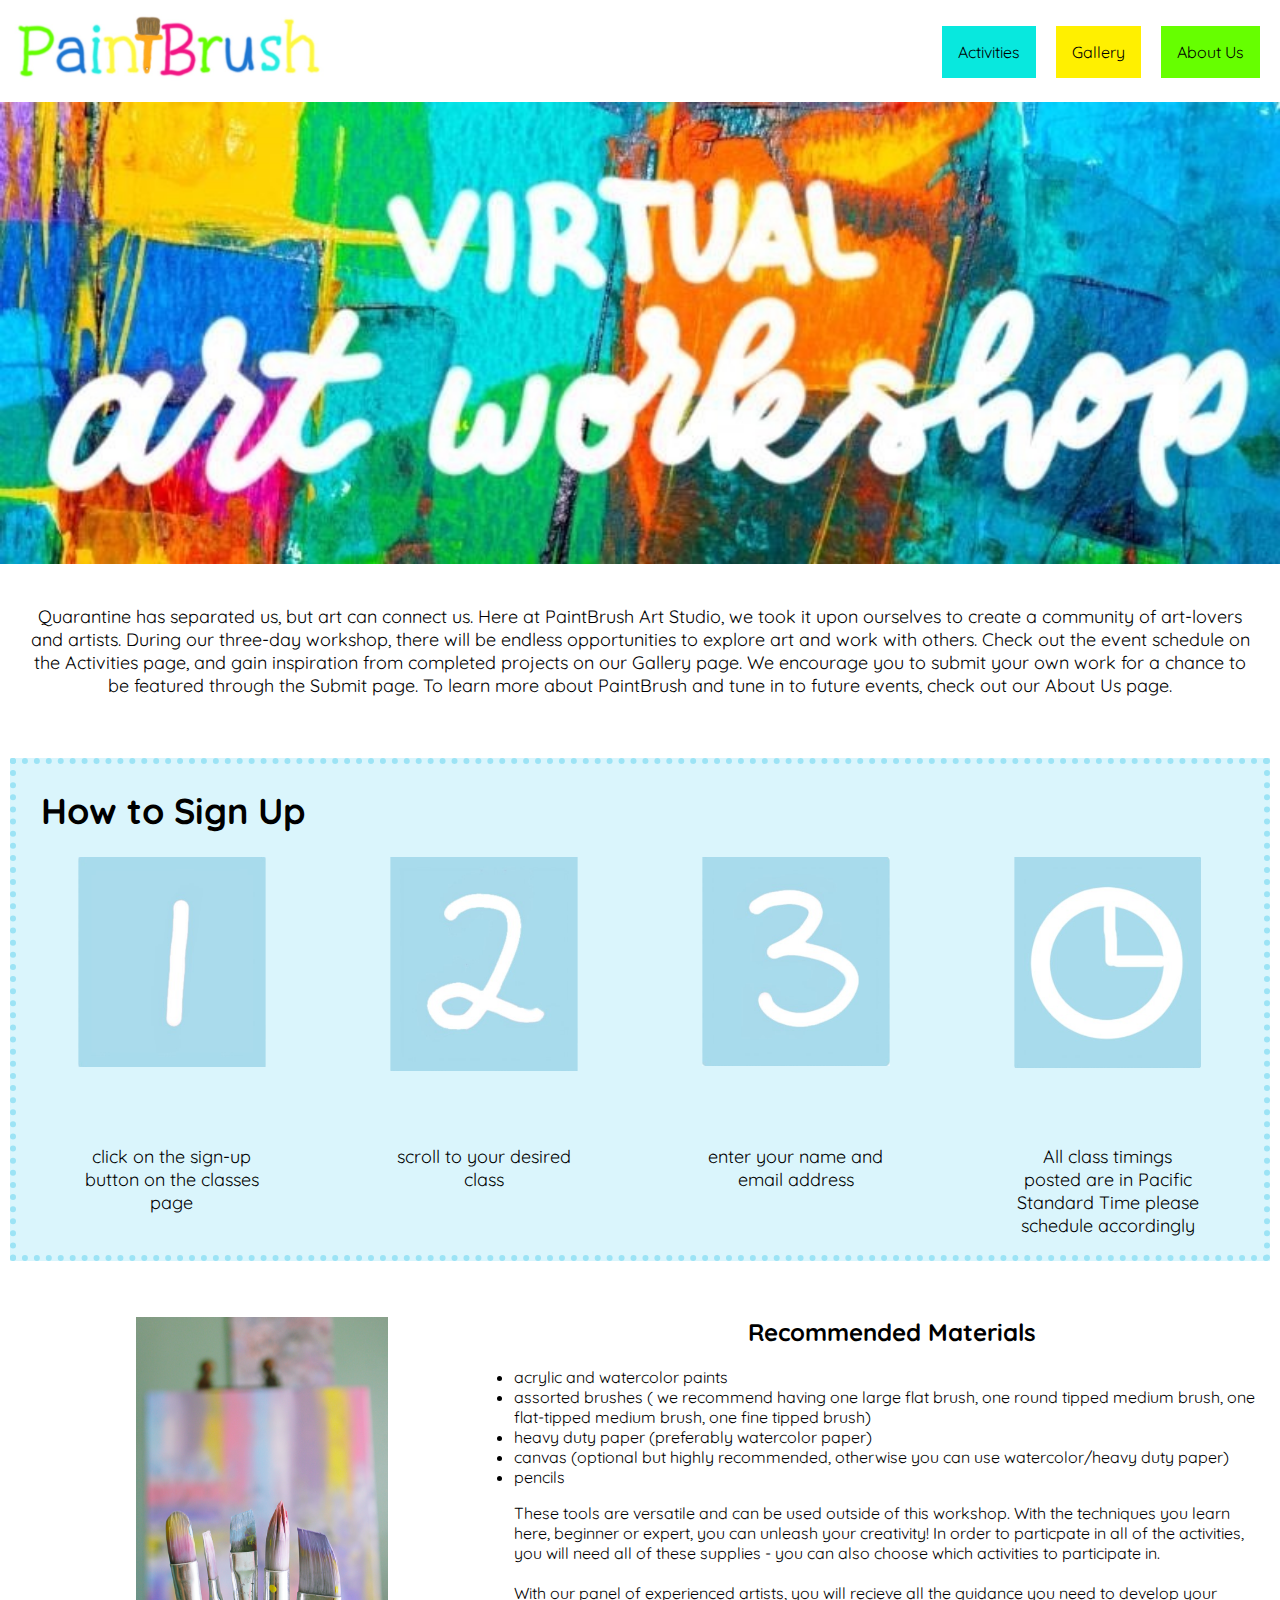
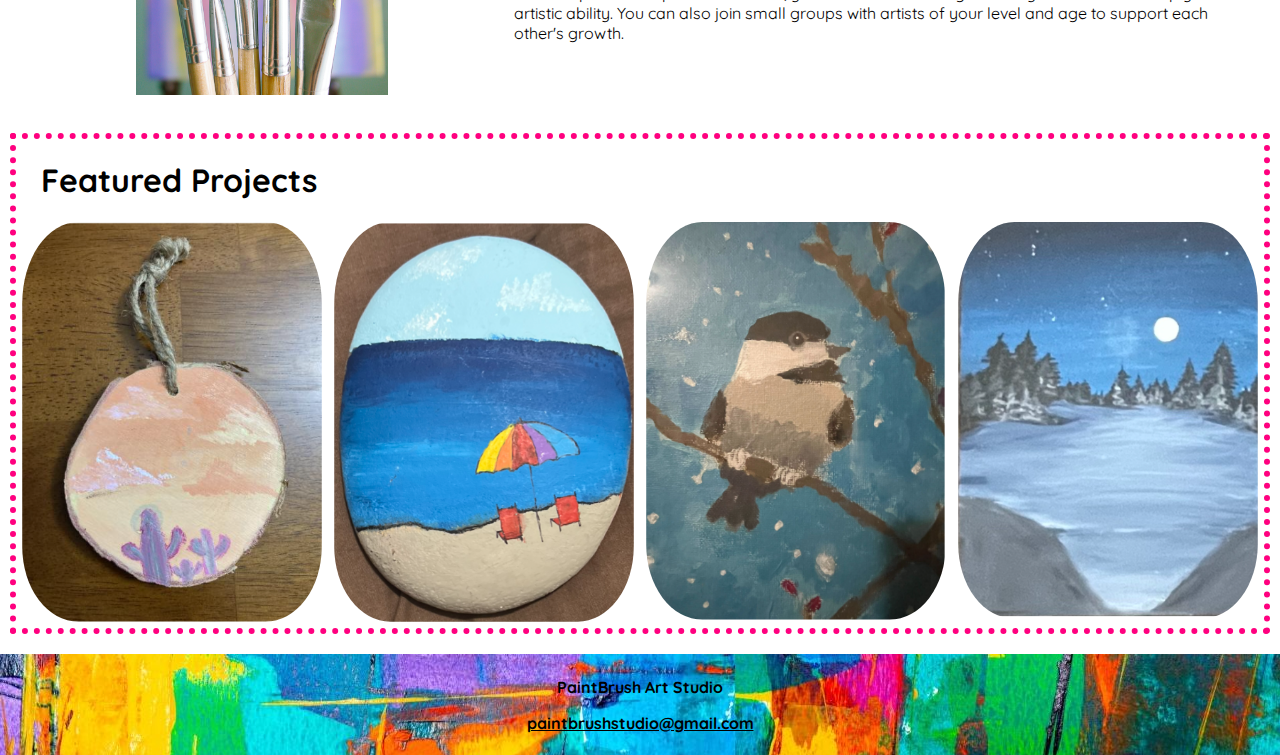
==== index.htm @ 1af23cfe "Rename landing-page.htm to index.htm" ====
<!DOCTYPE html>
<html>

<head>
    <title>Home</title>
    <link href="layout.css" rel="stylesheet" />
    <link href="style.css" rel="stylesheet" />
    <link rel="shortcut icon" href="photos/favicon.jpg" type="image/x-icon">

    <link rel="preconnect" href="https://fonts.googleapis.com">
    <link rel="preconnect" href="https://fonts.gstatic.com" crossorigin>
    <link href="https://fonts.googleapis.com/css2?family=Quicksand&display=swap" rel="stylesheet">

</head>

<body>
    <header>
        <img src="photos/logo.jpg" alt="PaintBrush Art Studio">
        <nav class="horizontalNAV">
            <ul>
                <li><a style="background-color: #66ff00;" href="about-us.htm">About Us</a></li>
                <li><a style="background-color: #fff000;" href="gallery.htm">Gallery</a></li>
                <li><a style="background-color: #08e8de;" href="activities.htm">Activities</a></li>
            </ul>
        </nav>
    </header>

    <img id="title-image" src="photos/home-cropped.jpg" alt="art picture">

    <div class="general">
        <br>
        <p>
            Quarantine has separated us, but art can connect us.
            Here at PaintBrush Art Studio, we took it upon ourselves
            to create a community of art-lovers and artists.
            During our three-day workshop, there will be endless
            opportunities to explore art and work with others.
            Check out the event schedule on the Activities page, and
            gain inspiration from completed projects on our Gallery page.
            We encourage you to submit your own work for a chance to be
            featured through the Submit page. To learn more about PaintBrush
            and tune in to future events, check out our About Us page.
        </p>
        <br>
    </div>

    <br>

    <div class="register">
        <h1 id="featured-title">How to Sign Up</h1>
        <img class="icon" src="photos/icon1.jpg" alt="icon1">
        <img class="icon" src="photos/icon2.jpg" alt="icon2">
        <img class="icon" src="photos/icon3.jpg" alt="icon3">
        <img class="icon" src="photos/icon4.jpg" alt="icon4">

        <p class="instruction">
            <br>
        </p>
        <p class="instruction">
            <br>
        </p>

        <p class="instruction">
            click on the sign-up button on the classes page
        </p>
        <p class="instruction">
            scroll to your desired class
        </p>
        <p class="instruction">
            enter your name and email address
        </p>
        <p class="instruction">
            All class timings posted are in Pacific Standard Time please schedule accordingly
        </p>

    </div>
    <p>
        <br>
    </p>

    <div id="paragraph2">
        <img id="paint-pic" src="photos/paintbrush.jpg" />

        <p>
        <h2>Recommended Materials</h2>
        <ul>
            <li>acrylic and watercolor paints</li>
            <li>assorted brushes ( we recommend having one large flat brush, one round tipped medium brush, one flat-tipped medium brush, one fine tipped brush)</li>
            <li>heavy duty paper (preferably watercolor paper)</li>
            <li>canvas (optional but highly recommended, otherwise you can use watercolor/heavy duty paper)</li>
            <li>pencils</li>
        </ul>
        
        <p class="paragraph2-text">These tools are versatile and can be used outside of this workshop. With the techniques you learn here, beginner or expert, you can unleash your creativity! In order to particpate in all of the activities, you will need all of these supplies - you can also choose which activities to participate in. </p>
        <br>
        
        <p class="paragraph2-text">With our panel of experienced artists, you will recieve all the guidance you need to develop your artistic ability. You can also join small groups with artists of your level and age to support each other's growth.</p>
        
        
    </div>

    <br>
    <div class="featured">
        <h1 id="featured-title">Featured Projects</h1>
        <img class="featured-image" src="photos/cactus.jpg" alt="Cactus with sunset">
        <img class="featured-image" src="photos/beach.jpg" alt="Chair on beach">
        <img class="featured-image" src="photos/bird.jpg" alt="Bird">
        <img class="featured-image" src="photos/snow.jpg" alt="River">
    </div>

    <br>

    <footer>
        <p><b>PaintBrush Art Studio</b></p>
        <p><a href="mailto:example@example.com"><b>paintbrushstudio@gmail.com</b></a></p>

    </footer>
</body>

</html>
---- layout.css ----
body { 
  padding: 0; 
  margin: 0; 
}

header {
  margin: 10px;
}

header img {
    width: 25%;
    text-align: left;
}

.title {
    text-align: center;
    margin: 5% auto auto auto;
    
}

aside {
    width: 40%;
    float: right;
}

/* navigation bar layout */
nav {
    float: right;
}
nav ul {
    list-style-type: none;
    padding: 0;
    overflow: hidden;
  }
  
nav li {
    float: right;
  }
  
nav li a:link, a:visited {
    display: block;
    text-align: left;
    padding: 16px;
    margin: 0px 10px;
  }
  

h2 {
  text-align: center;
}

h4 {
  text-align: center;
}

.general {
  margin: 0 30px;
  text-align: center;
}

img {
  width: 100%;
  height: auto;
  vertical-align: middle;
}

/* Code for gallery page image configuration */
.gallery-image-container {
  display: flex;
  flex-wrap: wrap;
}

.gallery-column {
  flex: 33.33%;
}


/* captions for gallery images */
figcaption {
  font-style: italic;
  text-align: center;
}

/* the styling of home page paragraph */
#introduction {
  text-align: center;
  margin: 0px 10px;
}

/* register bar on homepage */
.register{
  overflow: hidden;
  border:6px dotted rgb(156, 227, 245);
  background-color: rgb(218, 245, 252);
  margin: 0 10px;
}
/* these are the same as the ones for the featured bar but copied over incase changes are made */
.icon{
  float: left;
  width: 15%;
  height: 15%;
  padding: 0 5%;
  text-align: center;
  border-radius: 20%;
  
}
.instruction{
  float: left;
  width: 15%;
  height: 15%;
  padding: 0 5%;
  text-align: center;
  border-radius: 20%; 
}

#paragraph2 {
  display: block;
  clear: both;
  margin: 0 10px;
}

.paragraph2-text {
  margin: 0 10px;
}

#paint-pic {
 width: 20%;
 height: 20%;
 display: block;
 float: left;
 margin-left: 10%;
 margin-right: 10%;
 margin-bottom: 3%;
}
/* featured bars on the homepage */
.featured {
  clear: both;
  display: block;
  overflow: hidden;
  margin: 0 10px;
}

#featured-title {
  padding: 0 2%;
  
}

.featured-image{
  float: left;
  width: 24%;
  height: 15%;
  padding: 0 0.5% 0.5% 0.5%;
  text-align: center;
  border-radius: 20%;
  
}

footer {
  text-align: center;
  background-image: url("photos/footer.jpg");
}
---- style.css ----
/*Default font: Quicksand from Google Fonts*/
body {
    font-family: Quicksand, sans-serif;
}

/*nav bar styles*/
nav li a:link, a:visited {
    color: black;
    text-decoration: none;
}

nav li a:hover {
    color: gray;
}

.general {
    font-size: large;
}

.featured {
    border: 6px dotted #ff007f;
}

.register {
    font-size: large;
}

/* captions for gallery images */
figcaption {
    font-style: italic;
}

footer {
    color: black;
    padding: .5%;
}

footer a:link, a:visited {
    color: black;
}
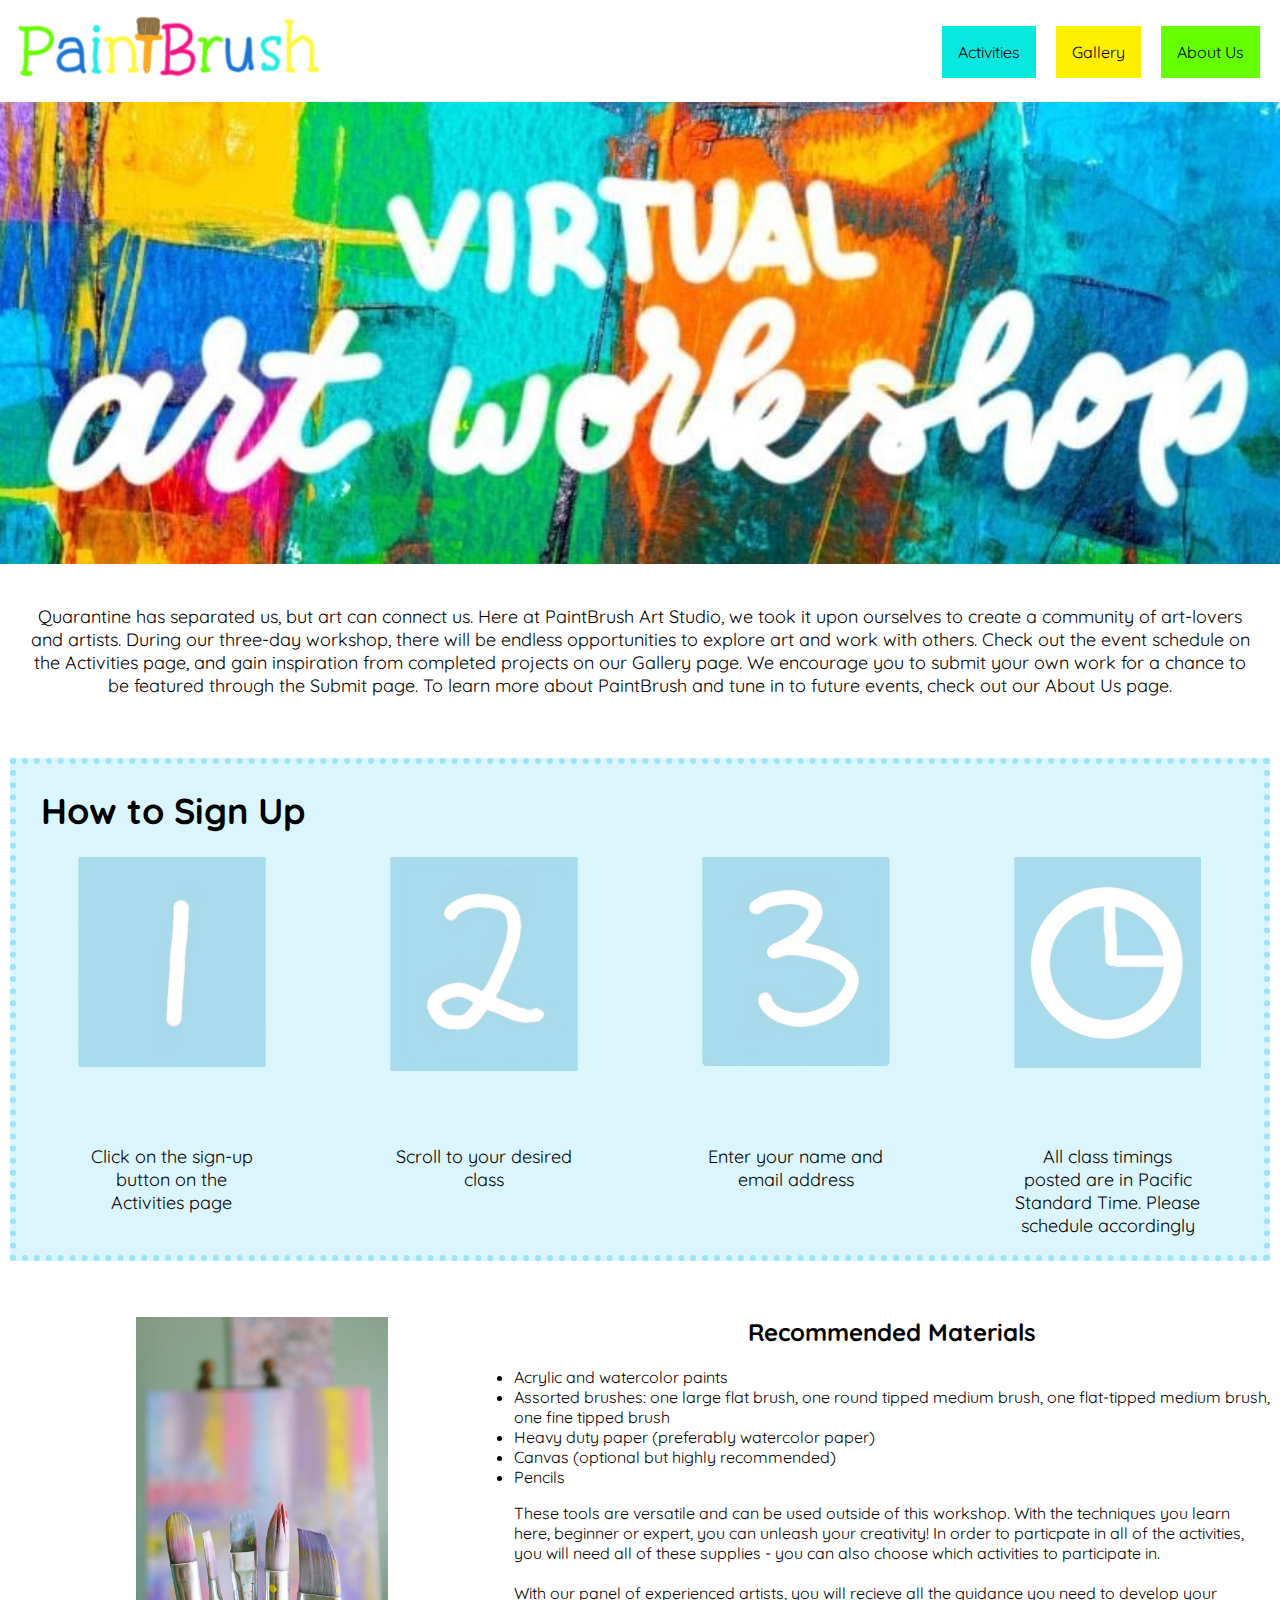
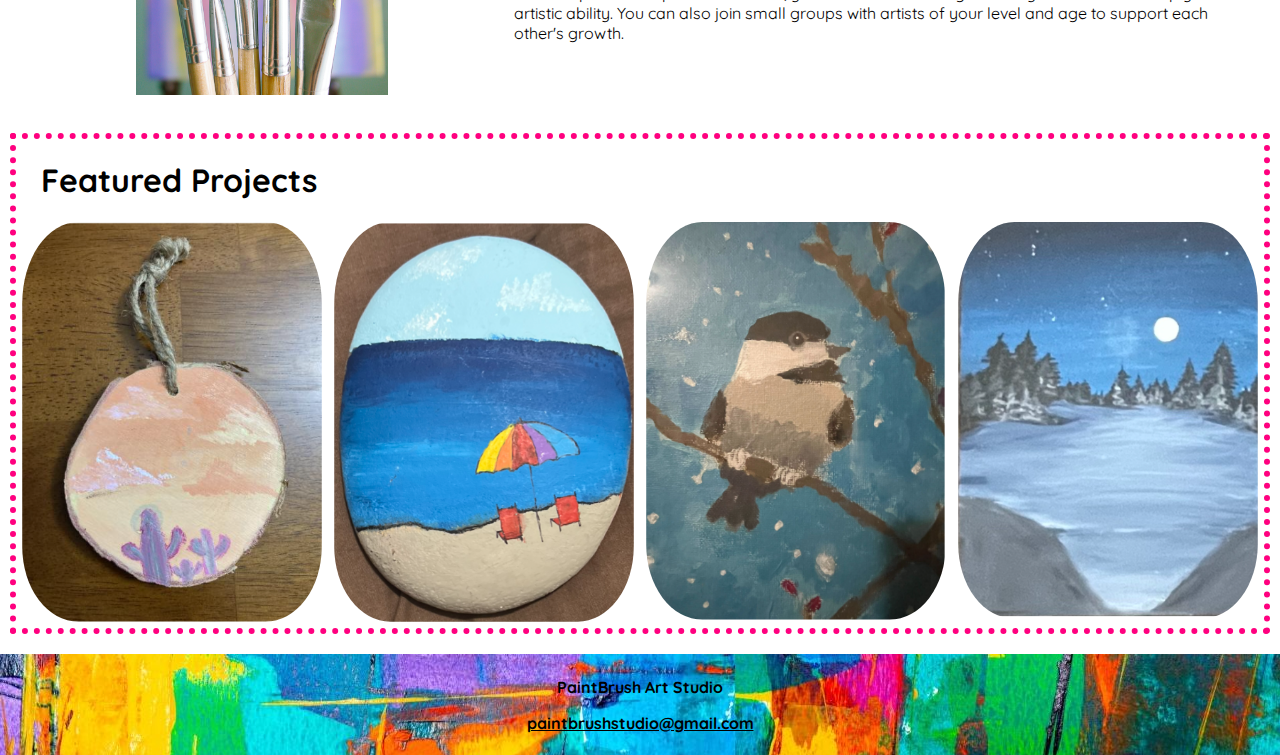
==== commit 742aeb25: "Merge branch 'main' of https://github.com/supersonik12/TSA-Website" ====
--- a/index.htm
+++ b/index.htm
@@ -61,16 +61,16 @@
         </p>
 
         <p class="instruction">
-            click on the sign-up button on the classes page
+            Click on the sign-up button on the Activities page
         </p>
         <p class="instruction">
-            scroll to your desired class
+            Scroll to your desired class
         </p>
         <p class="instruction">
-            enter your name and email address
+            Enter your name and email address
         </p>
         <p class="instruction">
-            All class timings posted are in Pacific Standard Time please schedule accordingly
+            All class timings posted are in Pacific Standard Time. Please schedule accordingly
         </p>
 
     </div>
@@ -84,11 +84,11 @@
         <p>
         <h2>Recommended Materials</h2>
         <ul>
-            <li>acrylic and watercolor paints</li>
-            <li>assorted brushes ( we recommend having one large flat brush, one round tipped medium brush, one flat-tipped medium brush, one fine tipped brush)</li>
-            <li>heavy duty paper (preferably watercolor paper)</li>
-            <li>canvas (optional but highly recommended, otherwise you can use watercolor/heavy duty paper)</li>
-            <li>pencils</li>
+            <li>Acrylic and watercolor paints</li>
+            <li>Assorted brushes: one large flat brush, one round tipped medium brush, one flat-tipped medium brush, one fine tipped brush</li>
+            <li>Heavy duty paper (preferably watercolor paper)</li>
+            <li>Canvas (optional but highly recommended)</li>
+            <li>Pencils</li>
         </ul>
         
         <p class="paragraph2-text">These tools are versatile and can be used outside of this workshop. With the techniques you learn here, beginner or expert, you can unleash your creativity! In order to particpate in all of the activities, you will need all of these supplies - you can also choose which activities to participate in. </p>
